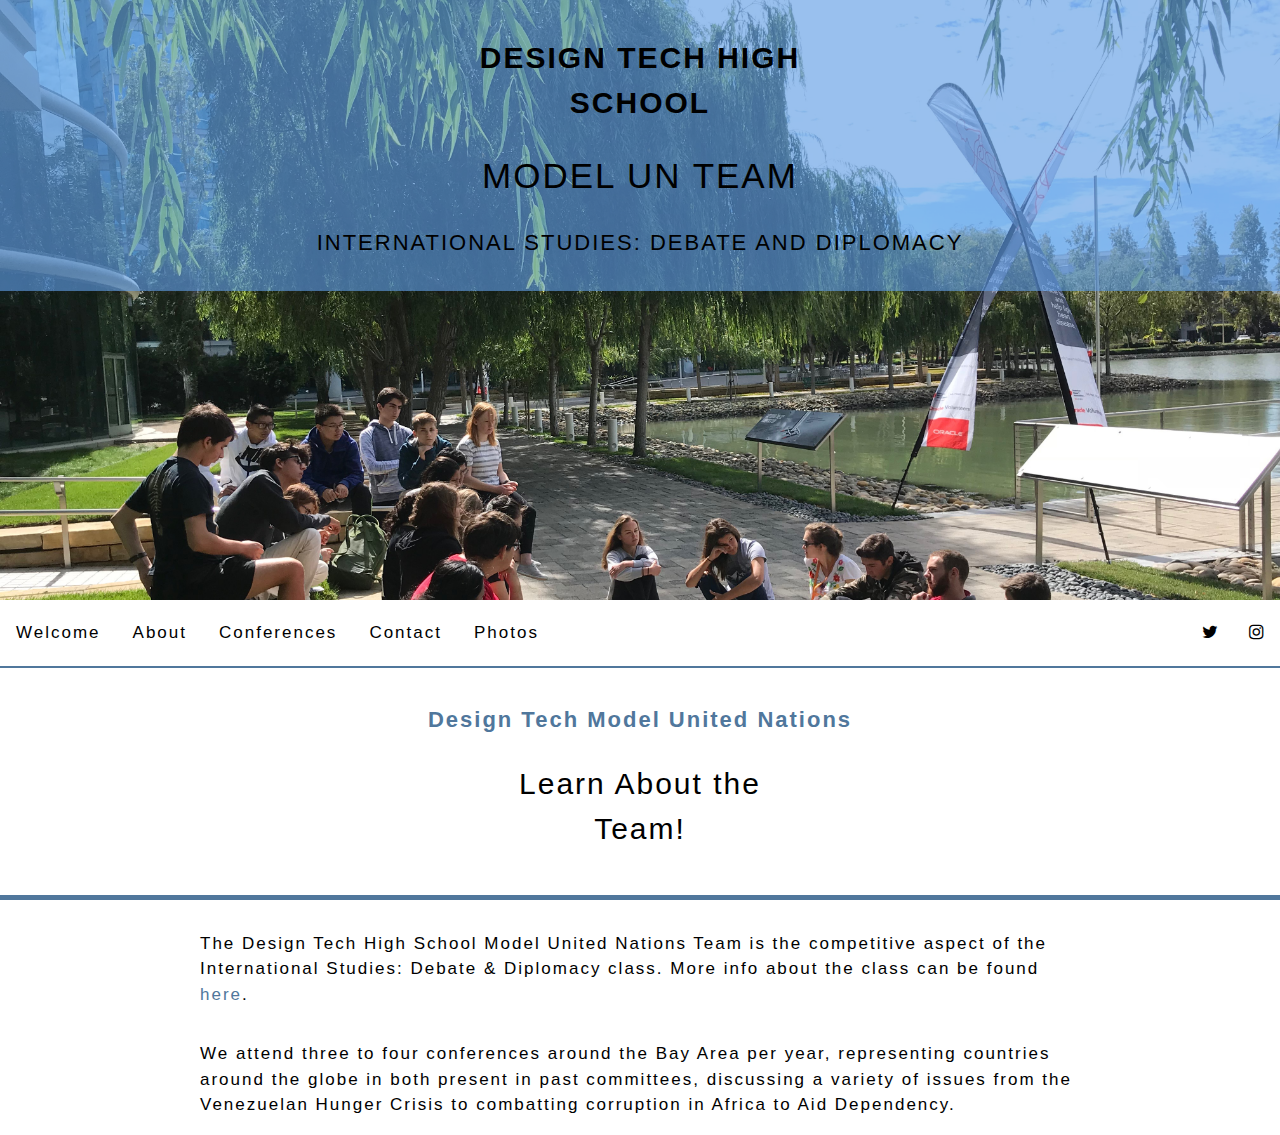
==== Pages/about.html @ bbc8ede1 "social links" ====
<!DOCTYPE html>
<html>

<head>
  <title>About</title>
  <meta charset="UTF-8">
  <meta name="viewport" content="width=device-width, initial-scale=1">
  <meta name="viewport" content="width=device-width, initial-scale=1">
  <link rel="stylesheet" type="text/css" href="../styles/main.css">
  <link rel="stylesheet" type="text/css" href="../styles/override.css">

  <link rel="stylesheet" href="https://cdnjs.cloudflare.com/ajax/libs/font-awesome/4.7.0/css/font-awesome.min.css">

</head>


<body>
  <div class="flex-container">


    <div class="parallax-about">
      <div id="top-about">
        <h2><strong>Design Tech High School</strong></h2>
        <h1>Model UN Team</h1>
        <h3>International Studies: Debate and Diplomacy</h3>
      </div>
    </div>

    <div id="navWrapper">
      <nav role="navigation">
        <ul>
          <li><a href="../index.html">Welcome</a>
          <li><a href="about.html">About</a>
            <ul class="dropdown" aria-haspopup="true" aria-label="submenu">
              <li><a href="about/isdnd.html">IS: D&D</a></li>
              <li><a href="about/leadership.html">Leadership</a></li>
              <!-- <li><a href="about/alumni.html">Alumni</a></li> -->
            </ul>
          </li>
          <li><a href="conferences.html">Conferences</a></li>
          <li><a href="contact.html">Contact</a></li>
          <li><a href="photos.html">Photos</a></li>
          <li style="float:right"><a href=www.instagram.com/d.techmun/ target="_blank" class="fa fa-instagram"></a></li>
          <li style="float:right"><a href=https://twitter.com/dthsmun target="_blank" class="fa fa-twitter"></a></li>

        </ul>
      </nav>
    </div>

    <div id="line"></div>


    <div class="body">
      <h3 style="color: #50779c;"><strong>Design Tech Model United Nations</strong></h3>
      <h2>Learn About the Team!</h2>
    </div>
    <p>The Design Tech High School Model United Nations Team is the competitive aspect of the International Studies:
      Debate & Diplomacy class. More info about the class can be found <a href="about/isdnd.html">here</a>. </p>
    <p>We attend three to four conferences around the Bay Area per year, representing countries around the globe in both
      present in past committees, discussing a variety of issues from the Venezuelan Hunger Crisis to combatting
      corruption in Africa to Aid Dependency.</p>
  </div>
</body>

<footer>
  <div class="footer">
</footer>



</html>
---- styles/main.css ----
@import url('https://fonts.googleapis.com/css?family=Staatliches|Thasadith:400,400i,700,700i');

.flex-container {
    display: flex;
    flex-direction: column;
}

.footer {
    position: fixed;
    left: 0;
    bottom: 0;
    width: 100%;
    background-color: #50779c;
    color: white;
    text-align: center;
    min-height:5px;
}


img {
width:60%;
height: auto;
}

.center {
    display: block;
    margin-left: auto;
    margin-right: auto;
    
  }

  .column {
    float: left;
    padding: 10px;
    text-align: center;

  }
  
.column.side {
    width: 47%;
    text-align: center;
  }

  .row:after {
    content: "";
    display: table;
    clear: both;
    text-align: center;
  }





/*-----PARALLAX-----*/
.parallax {
    /* The image used */
    background-image: url("../assets/images/SFMUN_Delegates.jpg");
  
    /* Set a specific height */
    min-height: 600px; 
  
    /* Create the parallax scrolling effect */
    background-attachment: fixed;
    background-position: center;
    background-repeat: no-repeat;
    background-size: cover;
}
  
.parallax-about {
    /* The image used */
    background-image: url("../assets/images/IMG_7448.JPG");
  
    /* Set a specific height */
    min-height: 600px; 
  
    /* Create the parallax scrolling effect */
    background-attachment: fixed;
    background-position: center;
    background-repeat: no-repeat;
    background-size: cover;
}

.parallax-conference {
    /* The image used */
    background-image: url("../assets/images/conference\ pic.jpeg");
  
    /* Set a specific height */
    min-height: 600px; 
  
    /* Create the parallax scrolling effect */
    background-attachment: fixed;
    background-position: center;
    background-repeat: no-repeat;
    background-size: cover;
}

.parallax-contact {
    /* The image used */
    background-image: url("../assets/images/IMG_2102.jpeg");
  
    /* Set a specific height */
    min-height: 600px; 
  
    /* Create the parallax scrolling effect */
    background-attachment: fixed;
    background-position: center;
    background-repeat: no-repeat;
    background-size: cover;
}

#line {
    height: 2px;
    background-color: #50779c;
}

/*-----TEXT PRESETS-----*/
body {
    margin: 0px;
    font-family: helvetica;
    letter-spacing: 2px;
}

p{
    font-size:17px;
    color:black;
    padding-left: 200px;
    padding-right: 200px;
    font-family: 'helvetica';
    font-weight: 100;
    text-align: left;
    line-height: 1.5;
}

h1 {
    font-size: 35px;
    color:black;
    padding-left: 400px;
    padding-right: 400px;
    font-family: 'helvetica';
    font-weight: 400;
    text-align: center;
    line-height: 1.5; 
}

h2 {
    font-size: 30px;
    color:black;
    padding-left: 400px;
    padding-right: 400px;
    font-family: 'helvetica';
    font-weight: 400;
    text-align: center;
    line-height: 1.5; 
}

h3 {
    font-size: 22px;
    color:black;
    padding-left: 200px;
    padding-right: 200px;
    font-family: 'helvetica';
    font-weight: 400;
    text-align: center;
    line-height: 1.5; 
}

h4 {
    font-size: 22px;
    color:black;
    padding-left: 200px;
    padding-right: 200px;
    font-family: 'helvetica';
    font-weight: 400;
    text-align: left;
    line-height: 1.5; 

}

h5 {
    font-size: 28px;
    color:black;
    padding-left: 200px;
    padding-right: 200px;
    font-family: 'helvetica';
    font-weight: 400;
    text-align: center;
    line-height: 1.5; 
}

h6 {
  font-size: 16px;
  color:black;
  padding-left: 200px;
  padding-right: 200px;
  font-family: 'helvetica';
  font-weight: 400;
  text-align: left;
  font-style: italic;
  margin-top: 0px;
}

h3 a {
  color: #50779c;
  text-decoration: none;

}

a {
  color: #50779c;
  text-decoration: none;
}

.body ul {
  font-size:17px;
  color:black;
  padding-left: 200px;
  padding-right: 200px;
  font-family: 'helvetica';
  font-weight: 100;
  text-align: left;
  line-height: 1.5;
}

#conference-list {
  list-style-type:none;
}



/*-----DIV IDs-----*/
.body{
    margin-top: 1%;
    margin-left: 7%;
    margin-right: 7%;  
    margin-bottom: 3%
}

#conferences {
    margin-top: 3%;
    margin-left: 7%;
    margin-right: 7%;  
    background-color: #d1d1d1;
    text-align: center;
    text-align: left;
}

#top {
    text-align: center;
    background-color: rgba(94, 156, 228, 0.637);
    align-items: center;
    padding:10px;
    text-transform: uppercase; 
}
  
#top-about {
    text-align: center;
    background-color: rgba(94, 156, 228, 0.637);
    align-items: center;
    padding:10px;
    text-transform: uppercase; 
}

/*-----SOCIAL LINKS-----*/
.fa {
    padding: 0px;
    width: 15px;
    text-align: center;
    text-decoration: none;
}

.fa-twitter {
    background: white; 
    color: black;
}

  .fa-instagram {
    background: white;
    color: black;

}

ul {
    text-align: center;
    line-height: 2;
}
    

/*-----NEW NAV BAR-----*/

a {
    text-decoration: none;
  }
  
  nav {
    font-size:17px;
    color:black;
    font-family: 'helvetica';
    font-weight: 100;
    text-align: left;
    line-height: 1.5;
    letter-spacing: 2px;
  }
  
  nav ul {
    background: #50779c;
      list-style: none;
      margin: 0;
      padding-left: 0;
    width: 100%;
  }
  
  nav li {
      color: black;
    background: white;
      display: block;
      float: left;
      padding: 1rem;
      position: relative;
      text-decoration: none;
    transition-duration: 0.5s;
  }
    
  nav li a {
    color:black;
  }
  
  nav li:hover,
  nav li:focus-within {
      background: #50779c;
      cursor: pointer;
  }
  
  nav li:focus-within a {
    outline: none;
  }
  
  nav ul li ul {
      background: #50779c;
      visibility: hidden;
    opacity: 0;
    min-width: 6rem;
      position: absolute;
    transition: all 0.5s ease;
    margin-top: 1rem;
      left: 0;
      right: 3rem;
    display: none;
  }
  
  nav ul li:hover > ul,
  nav ul li:focus-within > ul,
  nav ul li ul:hover,
  nav ul li ul:focus {
     visibility: visible;
     opacity: 1;
     display: block;
  }
  
  nav ul li ul li {
      clear: both;
    width: 100%;
  }
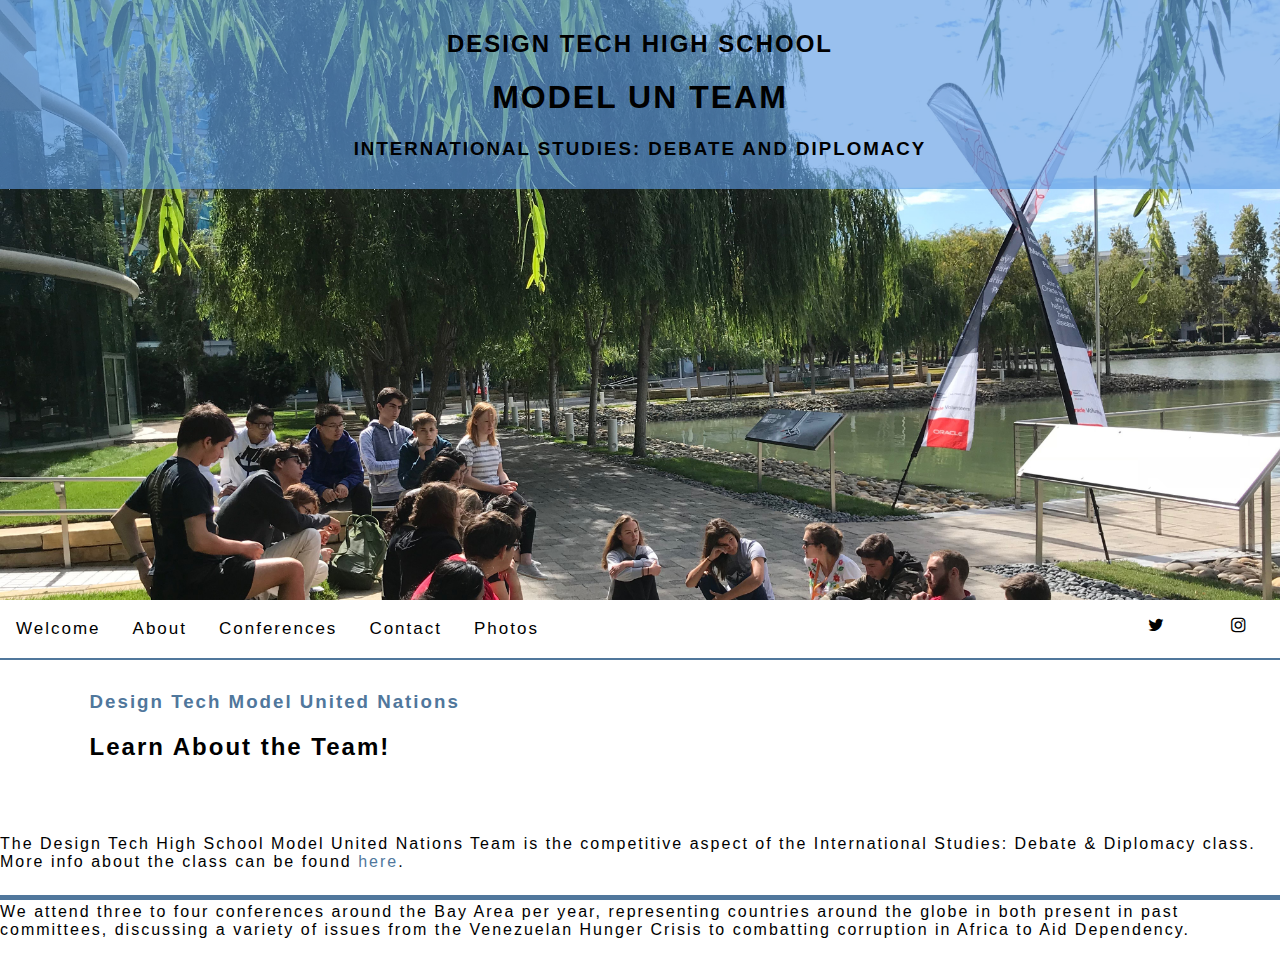
==== commit 5da6c767: "start" ====
--- a/Pages/about.html
+++ b/Pages/about.html
@@ -8,6 +8,7 @@
   <meta name="viewport" content="width=device-width, initial-scale=1">
   <link rel="stylesheet" type="text/css" href="../styles/main.css">
   <link rel="stylesheet" type="text/css" href="../styles/override.css">
+  <link rel="stylesheet" type="text/css" media="only screen and (max-device-width: 480px)" href="styles/mobile.css" />
 
   <link rel="stylesheet" href="https://cdnjs.cloudflare.com/ajax/libs/font-awesome/4.7.0/css/font-awesome.min.css">
 
--- a/styles/main.css
+++ b/styles/main.css
@@ -121,84 +121,8 @@
     letter-spacing: 2px;
 }
 
-p{
-    font-size:17px;
-    color:black;
-    padding-left: 200px;
-    padding-right: 200px;
-    font-family: 'helvetica';
-    font-weight: 100;
-    text-align: left;
-    line-height: 1.5;
-}
-
-h1 {
-    font-size: 35px;
-    color:black;
-    padding-left: 400px;
-    padding-right: 400px;
-    font-family: 'helvetica';
-    font-weight: 400;
-    text-align: center;
-    line-height: 1.5; 
-}
-
-h2 {
-    font-size: 30px;
-    color:black;
-    padding-left: 400px;
-    padding-right: 400px;
-    font-family: 'helvetica';
-    font-weight: 400;
-    text-align: center;
-    line-height: 1.5; 
-}
-
-h3 {
-    font-size: 22px;
-    color:black;
-    padding-left: 200px;
-    padding-right: 200px;
-    font-family: 'helvetica';
-    font-weight: 400;
-    text-align: center;
-    line-height: 1.5; 
-}
-
-h4 {
-    font-size: 22px;
-    color:black;
-    padding-left: 200px;
-    padding-right: 200px;
-    font-family: 'helvetica';
-    font-weight: 400;
-    text-align: left;
-    line-height: 1.5; 
-
-}
-
-h5 {
-    font-size: 28px;
-    color:black;
-    padding-left: 200px;
-    padding-right: 200px;
-    font-family: 'helvetica';
-    font-weight: 400;
-    text-align: center;
-    line-height: 1.5; 
-}
-
-h6 {
-  font-size: 16px;
-  color:black;
-  padding-left: 200px;
-  padding-right: 200px;
-  font-family: 'helvetica';
-  font-weight: 400;
-  text-align: left;
-  font-style: italic;
-  margin-top: 0px;
-}
+
+
 
 h3 a {
   color: #50779c;
@@ -263,22 +187,26 @@
 
 /*-----SOCIAL LINKS-----*/
 .fa {
-    padding: 0px;
-    width: 15px;
-    text-align: center;
-    text-decoration: none;
+  padding: 0px; 
+  font-size: 60px;
+  width: 50px;
+  text-align: center;
+  text-decoration: none;
+  float: right;
 }
 
 .fa-twitter {
-    background: white; 
+    /* background: white;  */
     color: black;
 }
 
-  .fa-instagram {
-    background: white;
-    color: black;
-
-}
+  /* .fa-instagram {
+    /* background: white; */
+    color: blue;
+
+} */
+
+
 
 ul {
     text-align: center;
@@ -315,11 +243,15 @@
     background: white;
       display: block;
       float: left;
-      padding: 1rem;
+      Padding: 1rem;
       position: relative;
       text-decoration: none;
     transition-duration: 0.5s;
   }
+
+  
+ 
+    
     
   nav li a {
     color:black;
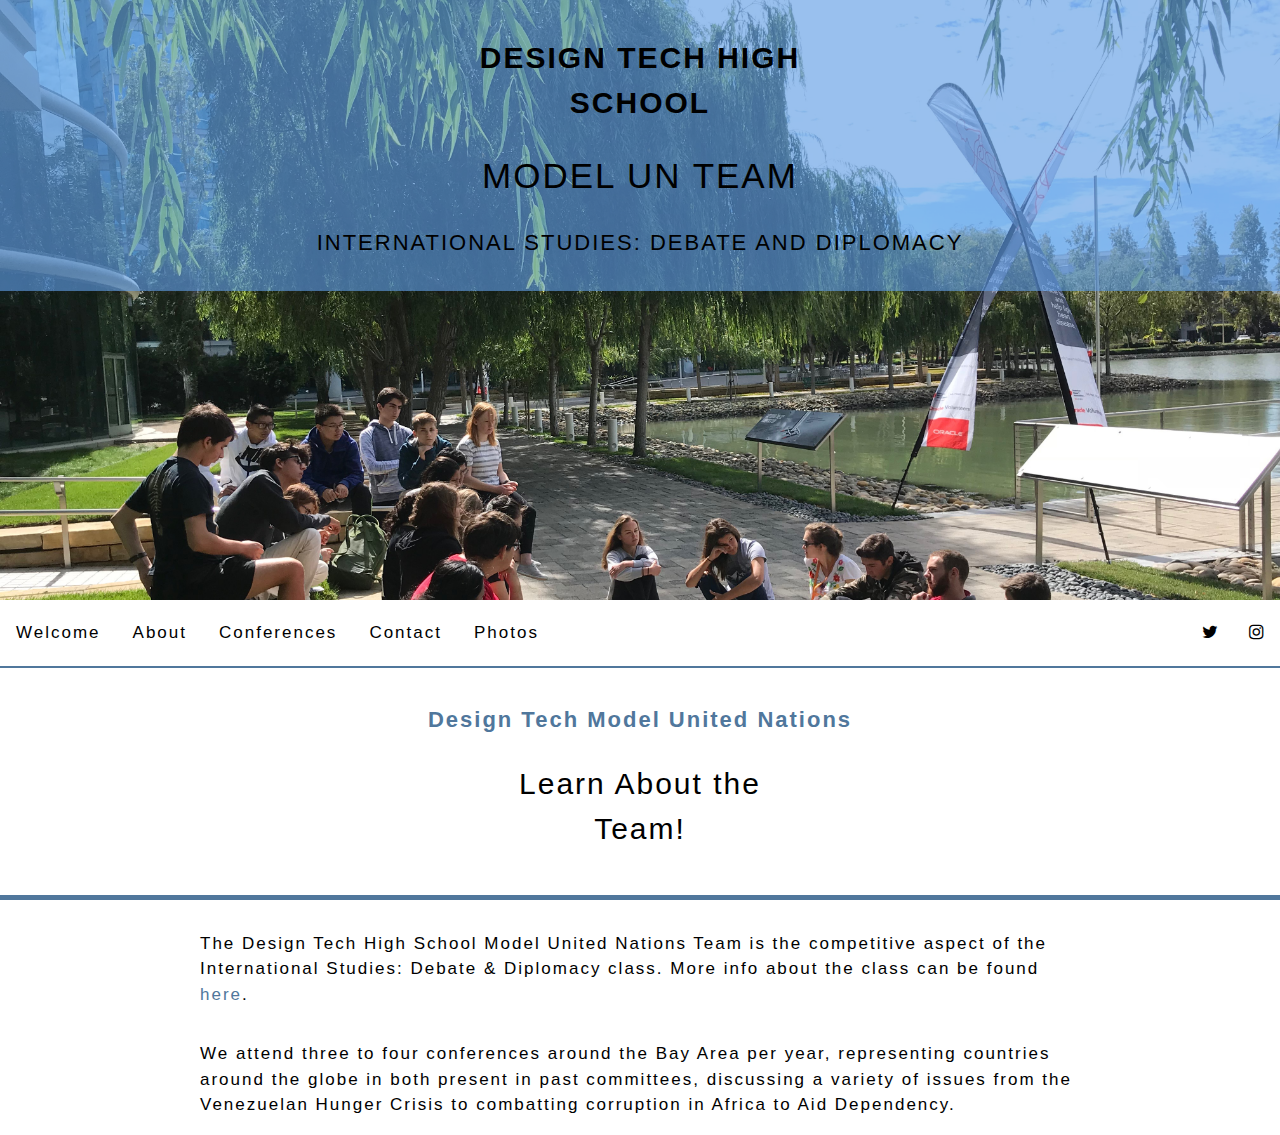
==== commit 12d37219: "commit" ====
--- a/Pages/about.html
+++ b/Pages/about.html
@@ -8,7 +8,7 @@
   <meta name="viewport" content="width=device-width, initial-scale=1">
   <link rel="stylesheet" type="text/css" href="../styles/main.css">
   <link rel="stylesheet" type="text/css" href="../styles/override.css">
-  <link rel="stylesheet" type="text/css" media="only screen and (max-device-width: 480px)" href="styles/mobile.css" />
+  <link rel="stylesheet" type="text/css" media="only screen and (max-device-width: 480px)" href="../styles/mobile.css" />
 
   <link rel="stylesheet" href="https://cdnjs.cloudflare.com/ajax/libs/font-awesome/4.7.0/css/font-awesome.min.css">
 
--- a/styles/main.css
+++ b/styles/main.css
@@ -121,8 +121,84 @@
     letter-spacing: 2px;
 }
 
-
-
+p{
+    font-size:17px;
+    color:black;
+    padding-left: 200px;
+    padding-right: 200px;
+    font-family: 'helvetica';
+    font-weight: 100;
+    text-align: left;
+    line-height: 1.5;
+}
+
+h1 {
+    font-size: 35px;
+    color:black;
+    padding-left: 400px;
+    padding-right: 400px;
+    font-family: 'helvetica';
+    font-weight: 400;
+    text-align: center;
+    line-height: 1.5; 
+}
+
+h2 {
+    font-size: 30px;
+    color:black;
+    padding-left: 400px;
+    padding-right: 400px;
+    font-family: 'helvetica';
+    font-weight: 400;
+    text-align: center;
+    line-height: 1.5; 
+}
+
+h3 {
+    font-size: 22px;
+    color:black;
+    padding-left: 200px;
+    padding-right: 200px;
+    font-family: 'helvetica';
+    font-weight: 400;
+    text-align: center;
+    line-height: 1.5; 
+}
+
+h4 {
+    font-size: 22px;
+    color:black;
+    padding-left: 200px;
+    padding-right: 200px;
+    font-family: 'helvetica';
+    font-weight: 400;
+    text-align: left;
+    line-height: 1.5; 
+
+}
+
+h5 {
+    font-size: 28px;
+    color:black;
+    padding-left: 200px;
+    padding-right: 200px;
+    font-family: 'helvetica';
+    font-weight: 400;
+    text-align: center;
+    line-height: 1.5; 
+}
+
+h6 {
+  font-size: 16px;
+  color:black;
+  padding-left: 200px;
+  padding-right: 200px;
+  font-family: 'helvetica';
+  font-weight: 400;
+  text-align: left;
+  font-style: italic;
+  margin-top: 0px;
+}
 
 h3 a {
   color: #50779c;
@@ -187,26 +263,22 @@
 
 /*-----SOCIAL LINKS-----*/
 .fa {
-  padding: 0px; 
-  font-size: 60px;
-  width: 50px;
-  text-align: center;
-  text-decoration: none;
-  float: right;
+    padding: 0px;
+    width: 15px;
+    text-align: center;
+    text-decoration: none;
 }
 
 .fa-twitter {
-    /* background: white;  */
+    background: white; 
     color: black;
 }
 
-  /* .fa-instagram {
-    /* background: white; */
-    color: blue;
-
-} */
-
-
+  .fa-instagram {
+    background: white;
+    color: black;
+
+}
 
 ul {
     text-align: center;
@@ -243,15 +315,11 @@
     background: white;
       display: block;
       float: left;
-      Padding: 1rem;
+      padding: 1rem;
       position: relative;
       text-decoration: none;
     transition-duration: 0.5s;
   }
-
-  
- 
-    
     
   nav li a {
     color:black;
--- a/styles/mobile.css
+++ b/styles/mobile.css
@@ -0,0 +1,94 @@
+h1 {
+    color: red;
+}
+
+.body{
+    margin-top: 1%;
+    margin-left: 2%;
+    margin-right: 2%;  
+    margin-bottom: 3%
+}
+
+
+p{
+    font-size:17px;
+    color:black;
+    padding-left: 10%;
+    padding-right: 10%;
+    font-family: 'helvetica';
+    font-weight: 100;
+    text-align: left;
+    line-height: 1.5;
+}
+
+h1 {
+    font-size: 35px;
+    color:black;
+    padding-left: 10%;
+    padding-right: 10%;
+    font-family: 'helvetica';
+    font-weight: 400;
+    text-align: center;
+    line-height: 1.5; 
+}
+
+h2 {
+    font-size: 30px;
+    color:black;
+    padding-left: 10%;
+    padding-right: 10%;
+    font-family: 'helvetica';
+    font-weight: 400;
+    text-align: center;
+    line-height: 1.5; 
+}
+
+h3 {
+    font-size: 22px;
+    color:black;
+    padding-left: 10%;
+    padding-right: 10%;
+    font-family: 'helvetica';
+    font-weight: 400;
+    text-align: center;
+    line-height: 1.5; 
+}
+
+h4 {
+    font-size: 20px;
+    color:black;
+    padding-left: 10%;
+    padding-right: 10%;
+    font-family: 'helvetica';
+    font-weight: 400;
+    text-align: left;
+    line-height: 1.5; 
+
+}
+
+h5 {
+    font-size: 28px;
+    color:black;
+    padding-left: 10%;
+    padding-right: 10%;
+    font-family: 'helvetica';
+    font-weight: 400;
+    text-align: center;
+    line-height: 1.5; 
+}
+
+h6 {
+  padding-left: 10%;
+  padding-right: 10%;
+}
+
+.body ul {
+    font-size:17px;
+    color:black;
+    padding-left: 10%;
+    padding-right: 10%;
+    font-family: 'helvetica';
+    font-weight: 100;
+    text-align: left;
+    line-height: 1.5;
+  }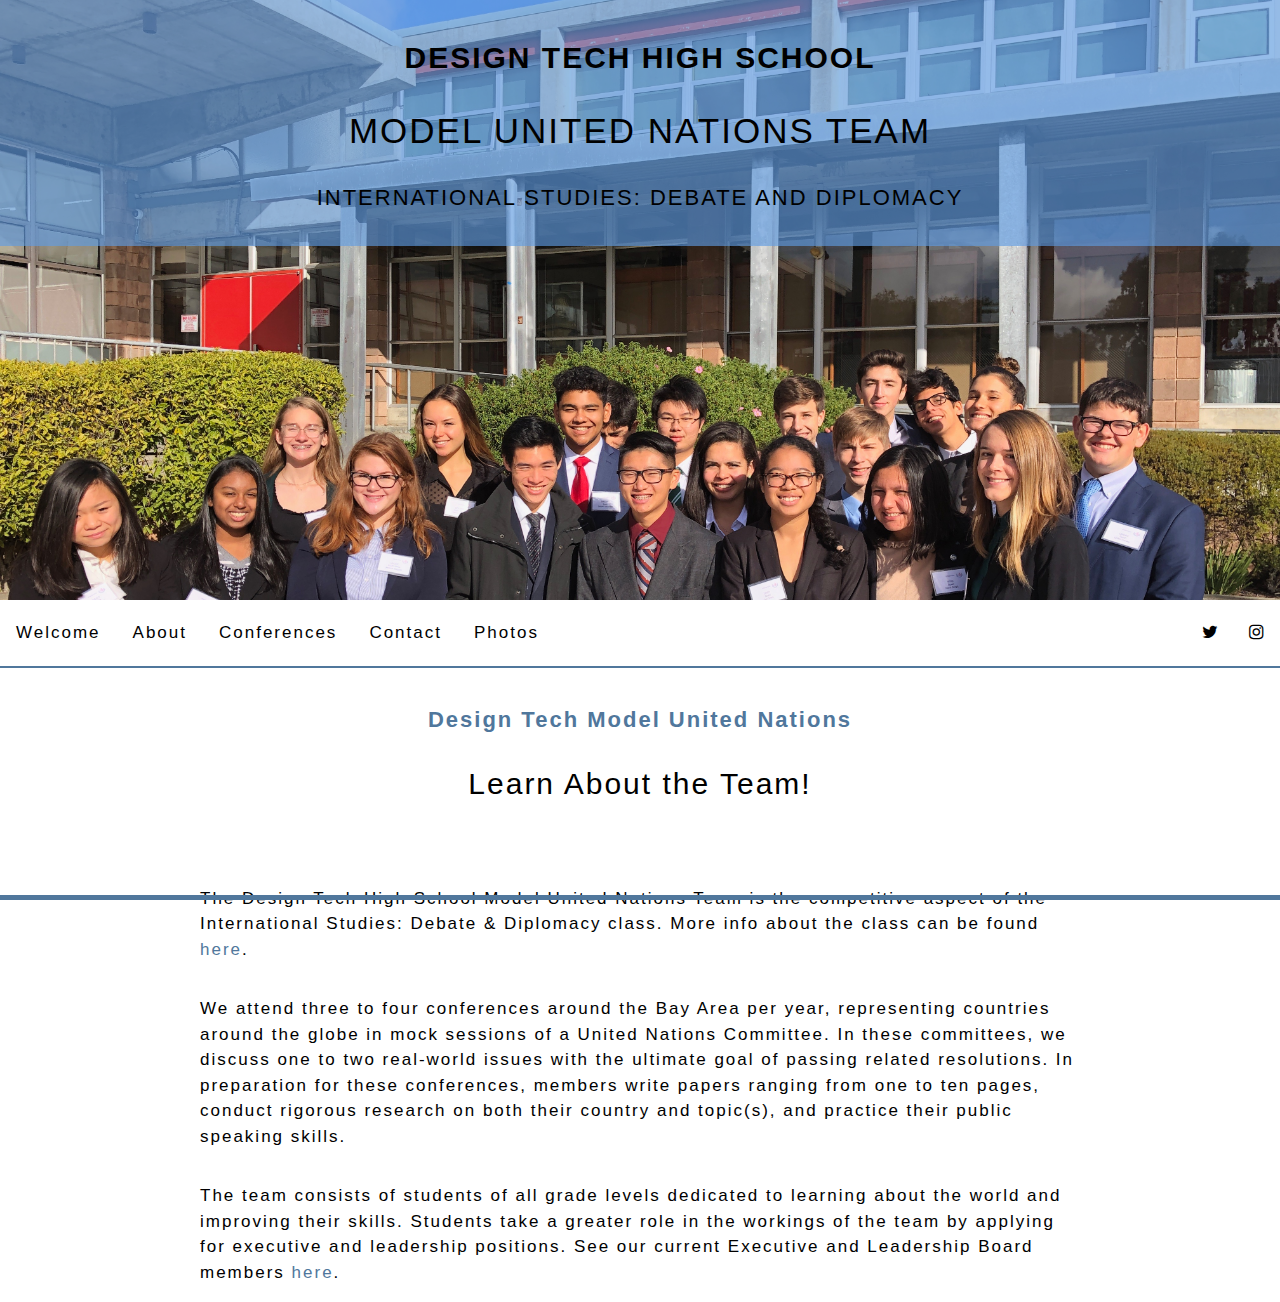
==== commit 48b28199: "edits" ====
--- a/Pages/about.html
+++ b/Pages/about.html
@@ -22,7 +22,7 @@
     <div class="parallax-about">
       <div id="top-about">
         <h2><strong>Design Tech High School</strong></h2>
-        <h1>Model UN Team</h1>
+        <h1>Model United Nations Team</h1>
         <h3>International Studies: Debate and Diplomacy</h3>
       </div>
     </div>
@@ -57,9 +57,14 @@
     </div>
     <p>The Design Tech High School Model United Nations Team is the competitive aspect of the International Studies:
       Debate & Diplomacy class. More info about the class can be found <a href="about/isdnd.html">here</a>. </p>
-    <p>We attend three to four conferences around the Bay Area per year, representing countries around the globe in both
-      present in past committees, discussing a variety of issues from the Venezuelan Hunger Crisis to combatting
-      corruption in Africa to Aid Dependency.</p>
+    <p>We attend three to four conferences around the Bay Area per year, representing countries around the globe in 
+      mock sessions of a United Nations Committee. In these committees, we discuss one to two real-world issues with 
+      the ultimate goal of passing related resolutions. In preparation for these conferences, members write papers 
+      ranging from one to ten pages, conduct rigorous research on both their country and topic(s), and practice their 
+      public speaking skills. </p>
+<p>The team consists of students of all grade levels dedicated to learning about the world and improving their skills. 
+  Students take a greater role in the workings of the team by applying for executive and leadership positions. See our current
+Executive and Leadership Board members <a href="about/leadership.html">here</a>. </p>
   </div>
 </body>
 
--- a/styles/main.css
+++ b/styles/main.css
@@ -55,7 +55,7 @@
 /*-----PARALLAX-----*/
 .parallax {
     /* The image used */
-    background-image: url("../assets/images/SFMUN_Delegates.jpg");
+    background-image: url("../assets/images/BMUN_Photo.JPG");
   
     /* Set a specific height */
     min-height: 600px; 
@@ -69,7 +69,7 @@
   
 .parallax-about {
     /* The image used */
-    background-image: url("../assets/images/IMG_7448.JPG");
+    background-image: url("../assets/images/SFMUN_Photo.jpg");
   
     /* Set a specific height */
     min-height: 600px; 
@@ -83,7 +83,7 @@
 
 .parallax-conference {
     /* The image used */
-    background-image: url("../assets/images/conference\ pic.jpeg");
+    background-image: url("../assets/images/Simulation_Photo.jpeg");
   
     /* Set a specific height */
     min-height: 600px; 
@@ -97,7 +97,7 @@
 
 .parallax-contact {
     /* The image used */
-    background-image: url("../assets/images/IMG_2102.jpeg");
+    background-image: url("../assets/images/BMUN_Photo_2.JPG");
   
     /* Set a specific height */
     min-height: 600px; 
@@ -109,6 +109,48 @@
     background-size: cover;
 }
 
+.parallax-photos {
+  /* The image used */
+  background-image: url("../assets/images/Oracle_Photo.JPG");
+
+  /* Set a specific height */
+  min-height: 600px; 
+
+  /* Create the parallax scrolling effect */
+  background-attachment: fixed;
+  background-position: center;
+  background-repeat: no-repeat;
+  background-size: cover;
+}
+
+.parallax-isdnd {
+  /* The image used */
+  background-image: url("../assets/images/SFMUN_Photo_2.JPG");
+
+  /* Set a specific height */
+  min-height: 600px; 
+
+  /* Create the parallax scrolling effect */
+  background-attachment: fixed;
+  background-position: center;
+  background-repeat: no-repeat;
+  background-size: cover;
+}
+
+.parallax-leadership {
+  /* The image used */
+  background-image: url("../assets/images/Oracle_Photo_2.JPEG");
+
+  /* Set a specific height */
+  min-height: 600px; 
+
+  /* Create the parallax scrolling effect */
+  background-attachment: fixed;
+  background-position: center;
+  background-repeat: no-repeat;
+  background-size: cover;
+}
+
 #line {
     height: 2px;
     background-color: #50779c;
@@ -135,8 +177,8 @@
 h1 {
     font-size: 35px;
     color:black;
-    padding-left: 400px;
-    padding-right: 400px;
+    padding-left: 20%;
+    padding-right: 20%;
     font-family: 'helvetica';
     font-weight: 400;
     text-align: center;
@@ -146,8 +188,8 @@
 h2 {
     font-size: 30px;
     color:black;
-    padding-left: 400px;
-    padding-right: 400px;
+    padding-left: 15%;
+    padding-right: 15%;
     font-family: 'helvetica';
     font-weight: 400;
     text-align: center;
@@ -157,8 +199,8 @@
 h3 {
     font-size: 22px;
     color:black;
-    padding-left: 200px;
-    padding-right: 200px;
+    padding-left: 10%;
+    padding-right: 10%;
     font-family: 'helvetica';
     font-weight: 400;
     text-align: center;
@@ -355,10 +397,12 @@
      visibility: visible;
      opacity: 1;
      display: block;
-  }
+     z-index: 1;  
+    }
   
   nav ul li ul li {
       clear: both;
     width: 100%;
   }
 
+
--- a/styles/mobile.css
+++ b/styles/mobile.css
@@ -91,4 +91,98 @@
     font-weight: 100;
     text-align: left;
     line-height: 1.5;
+  }
+
+  /* ___ */
+
+  nav ul, nav:active ul { 
+
+    display: none;
+    position: absolute;
+    padding: 20px;
+    background: #fff;
+    border: 5px solid #444;
+    right: 20px;
+    top: 60px;
+    width: 50%;
+    border-radius: 4px 0 4px 4px;
+
+}
+
+nav li {
+
+    text-align: center;
+    width: 100%;
+    padding: 10px 0;
+    margin: 0;
+
+}
+
+nav:hover ul {
+
+    display: block;
+
+}
+
+parallax {
+    /* The image used */
+    background-image: url("../assets/images/SFMUN_Delegates.jpg");
+  
+    /* Set a specific height */
+    min-height: 100px; 
+
+}
+  
+.parallax-about {
+    /* The image used */
+    background-image: url("../assets/images/IMG_7448.JPG");
+  
+    /* Set a specific height */
+    min-height: 100px; 
+
+}
+
+.parallax-conference {
+    /* The image used */
+    background-image: url("../assets/images/conference\ pic.jpeg");
+  
+    /* Set a specific height */
+    min-height: 100px
+}
+
+.parallax-contact {
+    /* The image used */
+    background-image: url("../assets/images/IMG_2102.jpeg");
+  
+    /* Set a specific height */
+    min-height: 100px;
+}
+
+
+.parallax-photos {
+    /* The image used */
+    background-image: url("../assets/images/Oracle_Photo.JPG");
+  
+    /* Set a specific height */
+    min-height: 100px; 
+
+  }
+  
+  .parallax-isdnd {
+    /* The image used */
+    background-image: url("../assets/images/SFMUN_Photo_2.JPG");
+  
+    /* Set a specific height */
+    min-height: 100px; 
+  
+
+  }
+  
+  .parallax-leadership {
+    /* The image used */
+    background-image: url("../assets/images/Oracle_Photo_2.JPEG");
+  
+    /* Set a specific height */
+    min-height: 100px; 
+
   }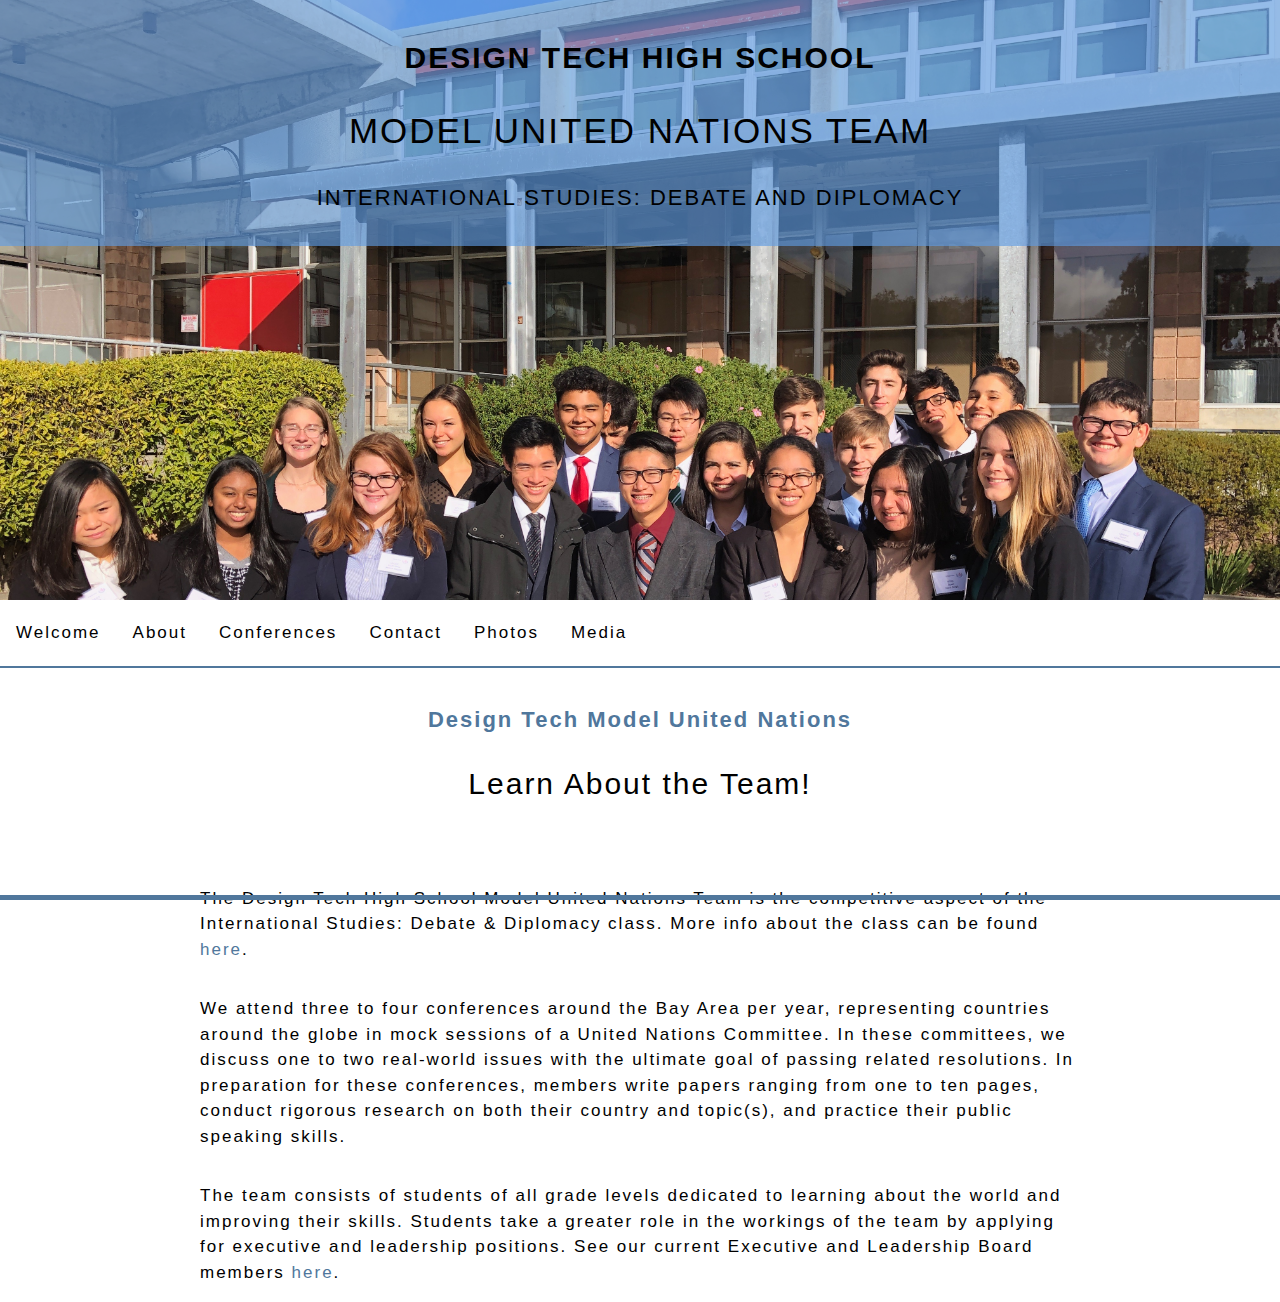
==== commit e06db4a9: "media page" ====
--- a/Pages/about.html
+++ b/Pages/about.html
@@ -41,8 +41,7 @@
           <li><a href="conferences.html">Conferences</a></li>
           <li><a href="contact.html">Contact</a></li>
           <li><a href="photos.html">Photos</a></li>
-          <li style="float:right"><a href=www.instagram.com/d.techmun/ target="_blank" class="fa fa-instagram"></a></li>
-          <li style="float:right"><a href=https://twitter.com/dthsmun target="_blank" class="fa fa-twitter"></a></li>
+          <li><a href="media.html">Media</a></li>
 
         </ul>
       </nav>
--- a/styles/main.css
+++ b/styles/main.css
@@ -26,12 +26,13 @@
     display: block;
     margin-left: auto;
     margin-right: auto;
-    
+    height: 20%;
+    width: 20%px;
   }
 
   .column {
     float: left;
-    padding: 10px;
+    padding: 2px;
     text-align: center;
 
   }
@@ -159,19 +160,19 @@
 /*-----TEXT PRESETS-----*/
 body {
     margin: 0px;
-    font-family: helvetica;
     letter-spacing: 2px;
-}
+    font-family: "Avenir Next", "Avenir", sans-serif;}
 
 p{
     font-size:17px;
     color:black;
     padding-left: 200px;
     padding-right: 200px;
-    font-family: 'helvetica';
-    font-weight: 100;
+    font-weight: 250;
     text-align: left;
     line-height: 1.5;
+    font-family: 'helvetica';
+
 }
 
 h1 {
@@ -179,7 +180,6 @@
     color:black;
     padding-left: 20%;
     padding-right: 20%;
-    font-family: 'helvetica';
     font-weight: 400;
     text-align: center;
     line-height: 1.5; 
@@ -190,7 +190,6 @@
     color:black;
     padding-left: 15%;
     padding-right: 15%;
-    font-family: 'helvetica';
     font-weight: 400;
     text-align: center;
     line-height: 1.5; 
@@ -201,7 +200,6 @@
     color:black;
     padding-left: 10%;
     padding-right: 10%;
-    font-family: 'helvetica';
     font-weight: 400;
     text-align: center;
     line-height: 1.5; 
@@ -212,7 +210,6 @@
     color:black;
     padding-left: 200px;
     padding-right: 200px;
-    font-family: 'helvetica';
     font-weight: 400;
     text-align: left;
     line-height: 1.5; 
@@ -224,7 +221,6 @@
     color:black;
     padding-left: 200px;
     padding-right: 200px;
-    font-family: 'helvetica';
     font-weight: 400;
     text-align: center;
     line-height: 1.5; 
@@ -235,12 +231,13 @@
   color:black;
   padding-left: 200px;
   padding-right: 200px;
-  font-family: 'helvetica';
   font-weight: 400;
   text-align: left;
   font-style: italic;
   margin-top: 0px;
 }
+
+
 
 h3 a {
   color: #50779c;
@@ -258,7 +255,6 @@
   color:black;
   padding-left: 200px;
   padding-right: 200px;
-  font-family: 'helvetica';
   font-weight: 100;
   text-align: left;
   line-height: 1.5;
@@ -325,6 +321,8 @@
 ul {
     text-align: center;
     line-height: 2;
+    font-family: 'helvetica';
+
 }
     
 
@@ -406,3 +404,119 @@
   }
 
 
+
+/*------------*/
+
+#team{
+  display:flex;
+  flex-wrap: wrap;
+  flex-grow:3;
+}
+.card {
+  width:70%;
+  /* min-width: 30%; */
+  height: 60%;
+  overflow: hidden;
+  position: relative;
+  margin:0 0.5% 18% 0%;
+  display:inline-block
+}
+.card:nth-of-type(3n){
+  margin-right:0;
+}
+.card img {
+  width: 100%;
+  min-height:100%;
+  transition:all 0.9s
+}
+/* .card:hover img {
+ transform:scale(1.2,1.2)
+} */
+.data {
+  position: absolute;
+  bottom: 5%;
+  background: #50779c;
+  text-align:center;
+  width: 90%;
+  height: 70px;
+  overflow: hidden;
+  left: 0;
+  right: 0;
+  margin: 0 auto;
+  padding: 10px, 5%;
+  box-sizing: border-box;
+  opacity: 0.8;
+  transition: all 0.4s
+}
+
+.card:hover .data {
+  width: 100%;
+  height: 100%;
+  bottom: 0;
+  opacity: 0.9;
+  padding:45px 10%;
+}
+
+.data h2 {
+  margin: 0 0 2px 0;
+  transition:color 0.4s;
+  text-align: center;
+  font-size: 2vw;
+  padding: 0px 0px;
+  color: white;
+}
+
+.data i {
+  color: white;
+  font-size: 1em;
+
+}
+  
+
+.data p {
+  opacity: 0;
+  text-align:center;
+    transition: all 0.2s;
+    padding: 0px 0px;
+    color: white;
+    font-size: 1em;
+
+
+}
+
+.card:hover .data p,.card:hover .data a {
+  opacity: 1
+}
+
+.data a:hover,.card:hover h2{
+  color:white;
+}
+
+.flexcontainer {
+  display: flex;
+  align-items: center;
+  justify-content: center;
+  flex-flow: column wrap;
+  align-content: center;
+
+}
+
+
+@media (max-width:799px){
+  .card {width:85%;}
+
+  .data h2 {
+    font-size: 22px;
+  }
+
+
+ .column.side {
+    width: 100%;
+    text-align: center;
+  }
+
+
+  .data p {
+    font-size: .9em;
+}
+}--- a/styles/override.css
+++ b/styles/override.css
@@ -0,0 +1 @@
+
--- a/styles/mobile.css
+++ b/styles/mobile.css
@@ -11,7 +11,7 @@
 
 
 p{
-    font-size:17px;
+    font-size:9px;
     color:black;
     padding-left: 10%;
     padding-right: 10%;
@@ -95,7 +95,7 @@
 
   /* ___ */
 
-  nav ul, nav:active ul { 
+  /* nav ul, nav:active ul { 
 
     display: none;
     position: absolute;
@@ -122,7 +122,7 @@
 
     display: block;
 
-}
+} */
 
 parallax {
     /* The image used */
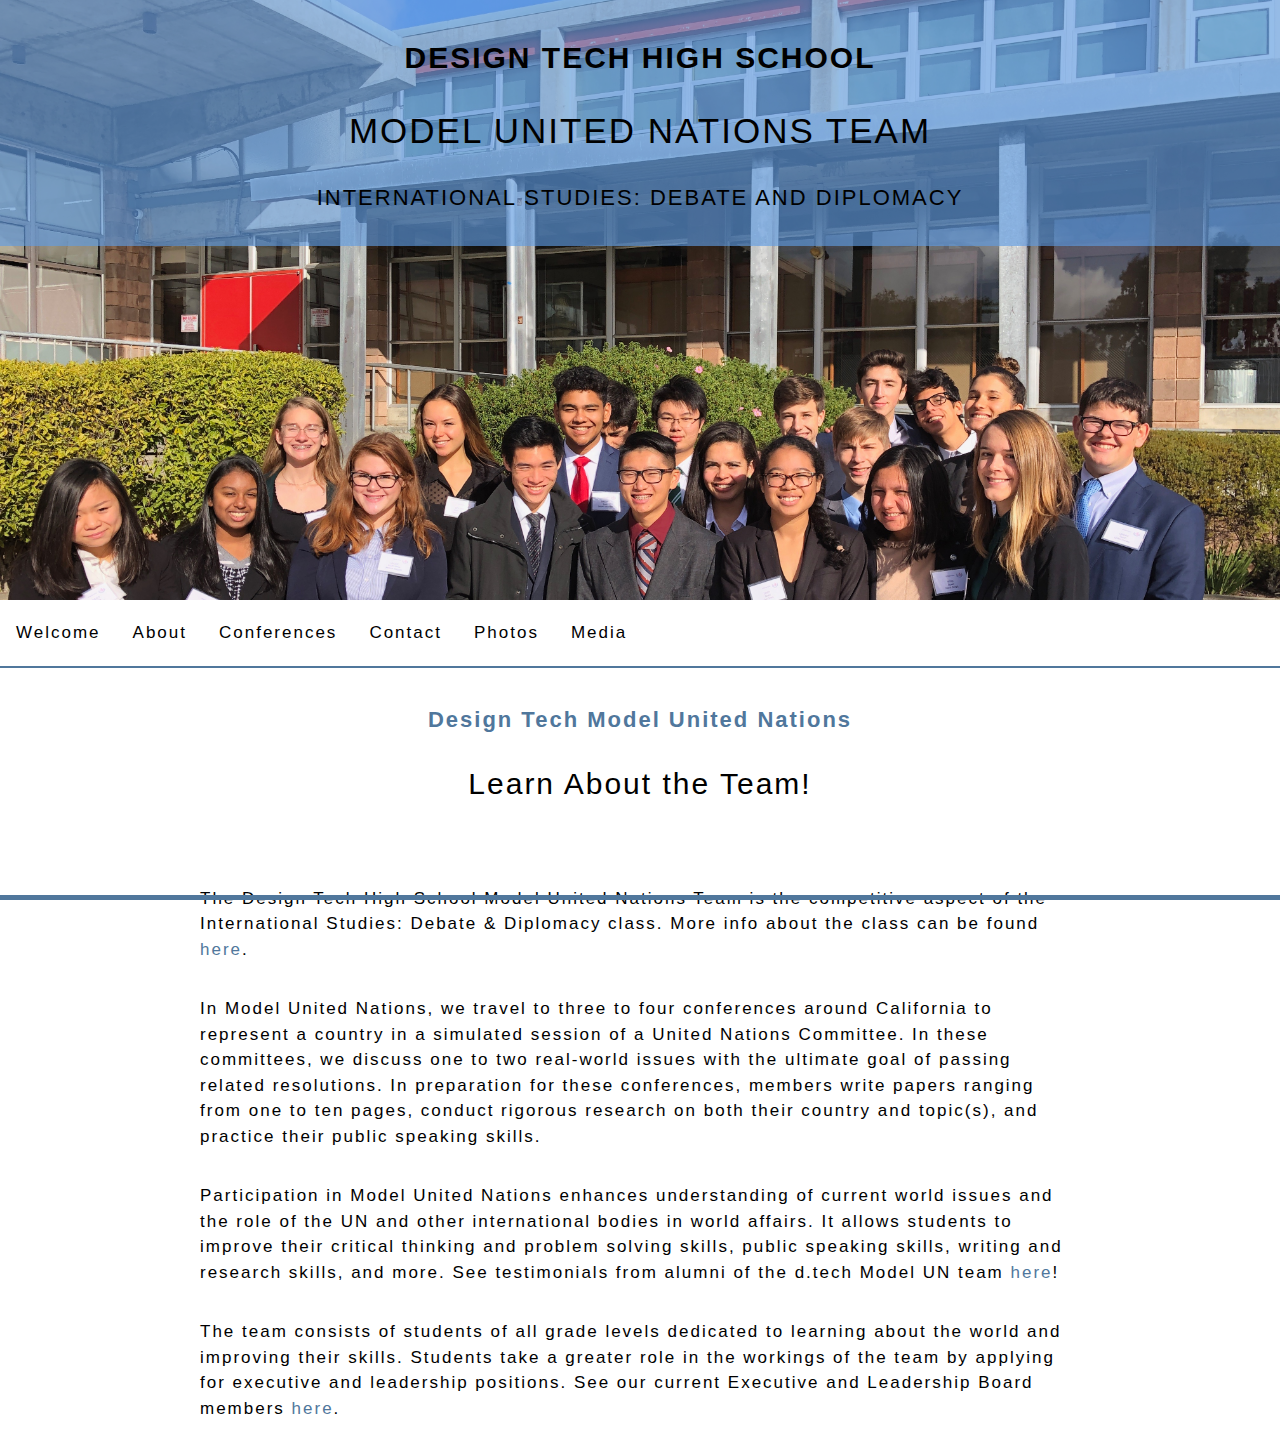
==== commit 16978aa0: "updated leadership page" ====
--- a/Pages/about.html
+++ b/Pages/about.html
@@ -56,11 +56,12 @@
     </div>
     <p>The Design Tech High School Model United Nations Team is the competitive aspect of the International Studies:
       Debate & Diplomacy class. More info about the class can be found <a href="about/isdnd.html">here</a>. </p>
-    <p>We attend three to four conferences around the Bay Area per year, representing countries around the globe in 
-      mock sessions of a United Nations Committee. In these committees, we discuss one to two real-world issues with 
+      <p>In Model United Nations, we travel to three to four conferences around California to represent a country in a simulated session of a United Nations Committee.
+    In these committees, we discuss one to two real-world issues with 
       the ultimate goal of passing related resolutions. In preparation for these conferences, members write papers 
       ranging from one to ten pages, conduct rigorous research on both their country and topic(s), and practice their 
       public speaking skills. </p>
+      <p>Participation in Model United Nations enhances understanding of current world issues and the role of the UN and other international bodies in world affairs. It allows students to improve their critical thinking and problem solving skills, public speaking skills, writing and research skills, and more. See testimonials from alumni of the d.tech Model UN team <a href="#">here</a>!</p>
 <p>The team consists of students of all grade levels dedicated to learning about the world and improving their skills. 
   Students take a greater role in the workings of the team by applying for executive and leadership positions. See our current
 Executive and Leadership Board members <a href="about/leadership.html">here</a>. </p>
--- a/styles/main.css
+++ b/styles/main.css
@@ -34,7 +34,6 @@
     float: left;
     padding: 2px;
     text-align: center;
-
   }
   
 .column.side {
@@ -42,6 +41,17 @@
     text-align: center;
   }
 
+  .column.middle {
+    margin-left: 26.5%;
+    margin-right: 26.5%;
+    width: 47%;
+    text-align: center;
+  }
+
+  .row {
+    margin-left: 5%;
+    margin-right: 5%;
+    }
   .row:after {
     content: "";
     display: table;
--- a/styles/mobile.css
+++ b/styles/mobile.css
@@ -185,4 +185,21 @@
     /* Set a specific height */
     min-height: 100px; 
 
+  }
+  .column {
+    float: left;
+    padding: 2px;
+    text-align: center;
+  }
+  
+.column.side {
+    width: 47%;
+    text-align: center;
+  }
+
+  .column.middle {
+    margin-left: 0%;
+    margin-right: 0%;
+    width: 47%;
+    text-align: center;
   }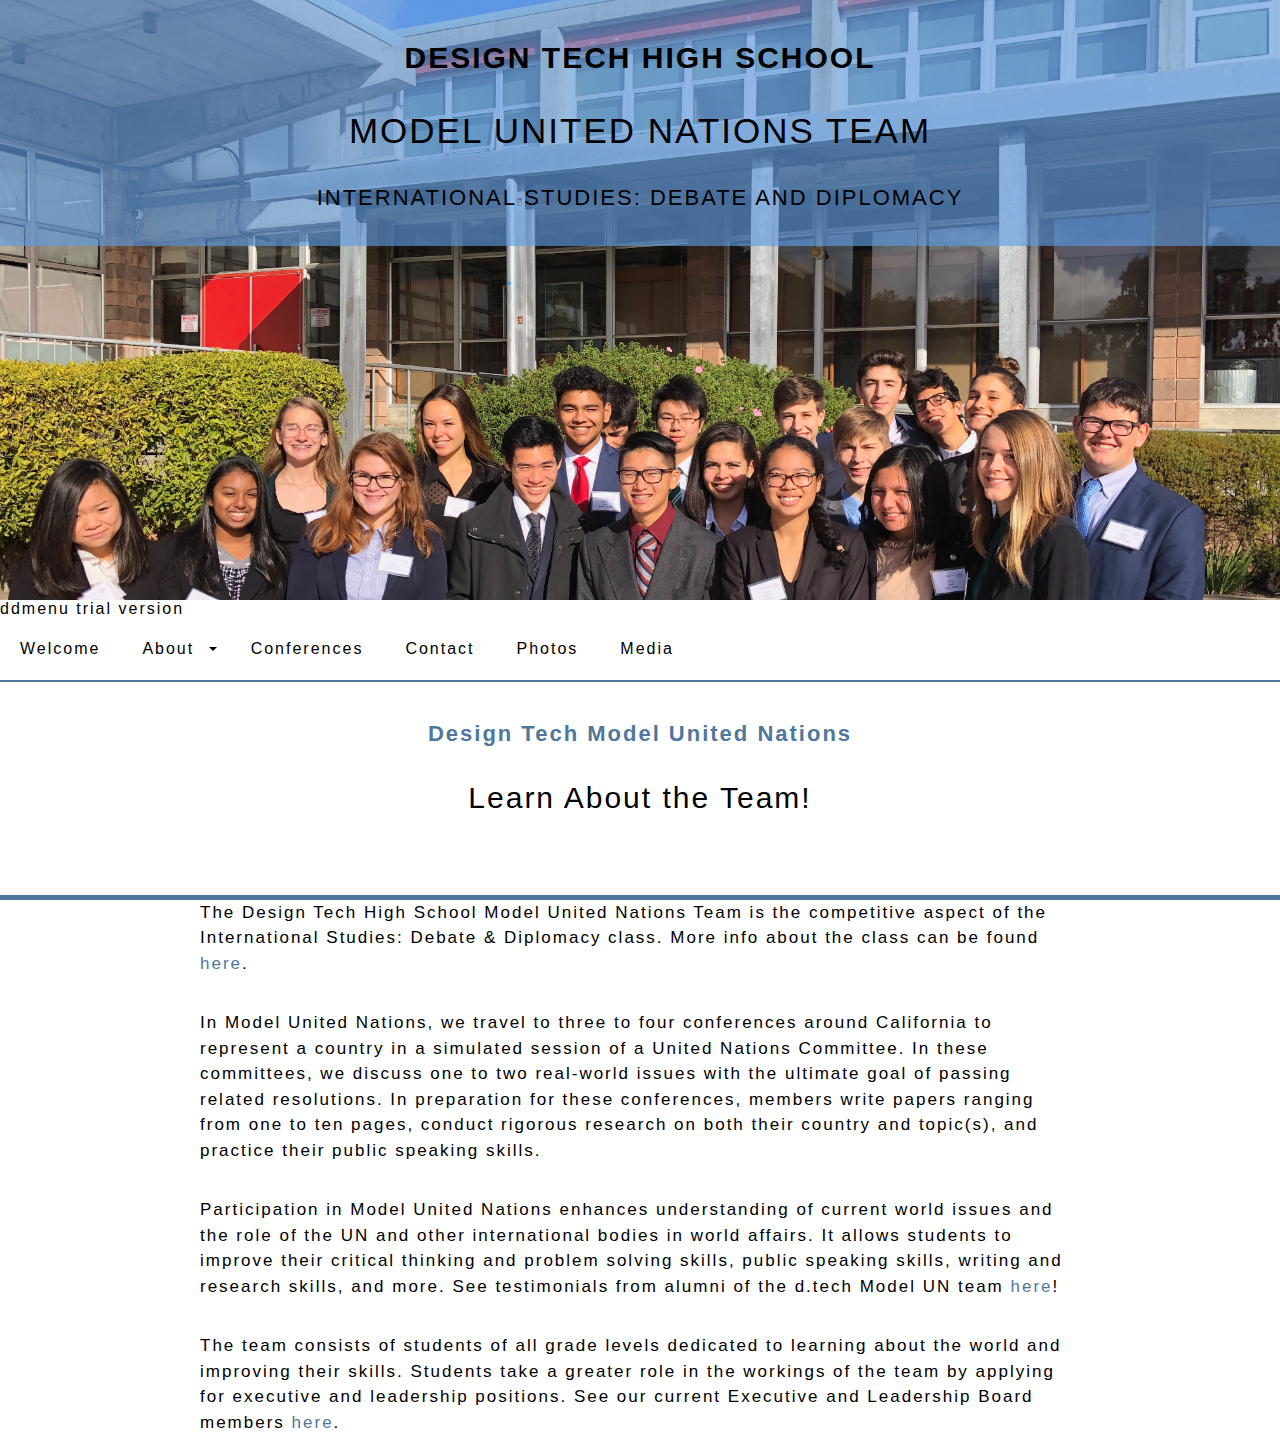
==== commit 86954e9b: "new nav bar" ====
--- a/Pages/about.html
+++ b/Pages/about.html
@@ -8,9 +8,10 @@
   <meta name="viewport" content="width=device-width, initial-scale=1">
   <link rel="stylesheet" type="text/css" href="../styles/main.css">
   <link rel="stylesheet" type="text/css" href="../styles/override.css">
-  <link rel="stylesheet" type="text/css" media="only screen and (max-device-width: 480px)" href="../styles/mobile.css" />
+  <link rel="stylesheet" type="text/css" href="../styles/mobile.css" >
+  <script src="../styles/nav.js" type="text/javascript"></script>  
 
-  <link rel="stylesheet" href="https://cdnjs.cloudflare.com/ajax/libs/font-awesome/4.7.0/css/font-awesome.min.css">
+
 
 </head>
 
@@ -27,27 +28,26 @@
       </div>
     </div>
 
-    <div id="navWrapper">
-      <nav role="navigation">
-        <ul>
-          <li><a href="../index.html">Welcome</a>
-          <li><a href="about.html">About</a>
-            <ul class="dropdown" aria-haspopup="true" aria-label="submenu">
-              <li><a href="about/isdnd.html">IS: D&D</a></li>
-              <li><a href="about/leadership.html">Leadership</a></li>
-              <!-- <li><a href="about/alumni.html">Alumni</a></li> -->
-            </ul>
+    <nav id="nav">
+      <div class="menu-icon"></div>
+      <ul>
+          <li class="no-sub"><a class="top-heading" href="../index.html">Welcome</a></li>
+          <li>
+              <a class="top-heading" href="about.html">About</a>
+              <i class="caret"></i>
+              <div class="dropdown">
+                      <ul class="column">
+                          <li><a href="about/isdnd.html">IS: D&D</a></li>
+                          <li><a href="about/leadership.html">Leadership</a></li>
+                      </ul>
+              </div>
           </li>
-          <li><a href="conferences.html">Conferences</a></li>
-          <li><a href="contact.html">Contact</a></li>
-          <li><a href="photos.html">Photos</a></li>
-          <li><a href="media.html">Media</a></li>
-
-        </ul>
-      </nav>
-    </div>
-
-    <div id="line"></div>
+          <li class="no-sub"><a class="top-heading" href="conferences.html">Conferences</a></li>
+          <li class="no-sub"><a class="top-heading" href="contact.html">Contact</a></li>
+          <li class="no-sub"><a class="top-heading" href="photos.html">Photos</a></li>
+          <li class="no-sub"><a class="top-heading" href="media.html">Media</a></li>
+      </ul>
+  </nav>
 
 
     <div class="body">
--- a/styles/main.css
+++ b/styles/main.css
@@ -168,6 +168,9 @@
 }
 
 /*-----TEXT PRESETS-----*/
+
+
+  
 body {
     margin: 0px;
     letter-spacing: 2px;
@@ -335,8 +338,215 @@
 
 }
     
-
 /*-----NEW NAV BAR-----*/
+
+#nav
+{
+    display:block;
+    font-family: "Helvetica Neue", Helvetica, Arial, sans-serif;
+    text-align:center; /*Specify the alignment of the whole UL if UL is not width:100%;*/
+    letter-spacing:normal;
+    margin: 0;
+    padding:0;
+    font-size: 16px;
+    letter-spacing: 2px;
+    font-family: "Avenir Next", "Avenir", sans-serif;
+    
+    
+}
+
+#nav ul
+{ 
+    margin:0 auto;
+    padding:0;
+    text-align:left; /* Alignment of each top-level menu items within the UL */
+    width:100%;
+    font-size:0;
+    background:#fff;
+    display:inline-block;
+    list-style:none;
+    position:relative;
+    z-index:999999990; 
+    max-width:1400px;
+border-bottom:2px solid #50779c;
+}
+
+#nav li
+{
+    margin:0;
+    padding:0;
+    display:inline-block;
+    *display:inline;
+    zoom:1; /*for IE6-7*/
+    position:relative;
+    color:black;
+    line-height:46px; /*This determines the height of the menu*/
+    vertical-align:middle;
+    transition:background-color 0.2s;
+    outline:none;
+	-moz-user-select:none;
+    -webkit-user-select: none;
+    -ms-user-select: none;
+    font-size: 16px;
+    letter-spacing: 2px;
+    font-family: "Avenir Next", "Avenir", sans-serif;
+}
+
+#nav .full-width {
+    position: static;
+}
+
+#nav .over
+{
+color:black;
+background-color:#ffffff;
+}
+
+#nav .over:hover {
+    background-color: #50779c;
+}
+
+#nav .top-heading
+{
+    margin:8px 20px;
+    color:inherit;
+    text-decoration:none;
+    display:inline-block; 
+    outline:0;
+    cursor:pointer;
+}
+
+/* links of top-heading */
+
+
+
+
+/* caret(arrow icon) */
+#nav .caret
+{
+    color:inherit;
+    left:-12px;
+    width: 0;
+    height: 0;
+    overflow:hidden;/*for IE6*/
+    vertical-align:middle;
+    margin-bottom:2px;
+    border-top: 4px solid;/*caret size is 4px now*/
+    border-right: 4px solid transparent;
+    border-left: 4px solid transparent;
+    display: inline-block;
+    position:relative;
+}  
+        
+/* sub-menu layout
+----------------------------*/
+
+#nav .dropdown
+{
+    width:auto;    
+    left:0px;
+    color:#000;
+    padding:0;margin:0;display:none;position:absolute;overflow:hidden;
+    top:100%;
+    border:1px solid rgba(255,255,255,0.35);
+border-top:none;
+border-radius:2px;
+background-color:white; 
+}
+
+#nav .full-width .dropdown {
+    width:100%;
+    padding:0;
+    margin:0;
+}
+
+
+#nav .over .dropdown
+{
+    display:block;
+}
+
+
+
+#nav ul ul
+{ 
+    margin:0;padding:0;text-align:left;width:auto;background:none;border:none;display:block;position:static;z-index:0;border-radius:0;
+}
+
+#nav ul ul li
+{
+    font-size:16px;
+    padding:6px 0; /*It determines the line height*/
+    color:inherit;
+    line-height:1;
+    display:block;
+    position:static;
+    background:none;
+    border:none;
+    transition:none;
+    border-top: 10px solid white;
+    border-bottom: 10px solid white;
+    border-left: 20px solid white;
+
+}
+
+#nav ul ul li:hover
+{
+    background-color: #50779c;
+    border-top: 10px solid #50779c;
+    border-bottom: 10px solid #50779c;
+    border-left: 20px solid #50779c;
+}
+
+
+  
+/* links in sub menu
+----------------------------*/
+
+#nav .dropdown a
+{
+    color:#000;
+    line-height:1;
+    text-decoration:none;
+    transition:color 0.4s;
+}
+
+#nav .dropdown a:hover, #nav .dropdown a:focus
+{
+    text-decoration:none;
+}
+
+
+/* blocks within the sub-menu
+-----------------------------*/
+#nav .column
+{
+    text-align:left;
+    vertical-align:top;/*or middle*/
+    display:inline-block;
+    white-space:normal;
+    width:auto;min-width:139px;
+
+}
+
+
+
+
+#navLink {display:none;}
+
+/*######## add additional styles for mobile-friendly responsive menu ########*/
+
+#nav .menu-icon   
+{
+    display:none; /* hide menu icon initially */
+}
+
+
+
+
+
+
+/*-----OLD NAV BAR-----
 
 a {
     text-decoration: none;
@@ -415,7 +625,7 @@
 
 
 
-/*------------*/
+------------*/
 
 #team{
   display:flex;
--- a/styles/mobile.css
+++ b/styles/mobile.css
@@ -1,6 +1,7 @@
-h1 {
-    color: red;
-}
+@media only screen and (max-width: 576px) 
+{
+
+
 
 .body{
     margin-top: 1%;
@@ -93,36 +94,7 @@
     line-height: 1.5;
   }
 
-  /* ___ */
-
-  /* nav ul, nav:active ul { 
-
-    display: none;
-    position: absolute;
-    padding: 20px;
-    background: #fff;
-    border: 5px solid #444;
-    right: 20px;
-    top: 60px;
-    width: 50%;
-    border-radius: 4px 0 4px 4px;
-
-}
-
-nav li {
-
-    text-align: center;
-    width: 100%;
-    padding: 10px 0;
-    margin: 0;
-
-}
-
-nav:hover ul {
-
-    display: block;
-
-} */
+  
 
 parallax {
     /* The image used */
@@ -202,4 +174,122 @@
     margin-right: 0%;
     width: 47%;
     text-align: center;
-  }+  }
+
+  /*---NAV MOBIILE---*/
+
+    #nav .column.mayHide {
+        display:none;
+    }
+
+    /*override the original settings*/
+    #nav ul {
+        width: 100%; 
+        display: none;
+        border-radius:0;
+         
+    }
+	
+    #nav li {
+        position:relative;
+        display:block;
+        font-size:20px;
+        text-align:left;
+        border-bottom: 1px solid #50779c;
+        border-radius:0;
+    }
+
+    #nav .full-width {
+        position: relative;
+    }
+    
+    #nav .dropdown {
+        position:relative;
+        border:none;
+        border-radius:0;
+        box-shadow:none;
+        background-color:#FFF;
+        text-align:center;
+        padding:0px;
+        margin:0px;
+        background-color:#FFF;
+        white-space:nowrap;
+        font-size:13px;
+    }
+
+    #nav .dd-inner {
+        
+    }
+    
+    #nav .offset300 {
+        left:0;
+    }
+
+    #nav .full-width .dropdown {
+        width: auto;
+    }
+        
+    #nav .dd-inner
+    {
+        margin:0;
+        background:none;
+        text-align:left;
+    }
+    
+    /*turn each column to list vertically instead of horizontally */
+    #nav .column {
+        width:auto;
+        padding:0;
+        border:none;
+        display:block;
+    }
+
+    /*move the arrow icon to right*/
+    #nav .caret {
+        position:absolute;
+        left:auto;
+        right:14px;
+        top:20px;
+        border-width:5px;
+    }
+
+
+    /* All the following are for the .menu-icon (pure CSS) */
+    #nav .menu-icon {
+        font-size:32px;/*icon size*/
+		display: block;
+        position: relative;
+		width: 40px;
+		height:36px;
+        text-align:center;
+		cursor: pointer;
+		-moz-user-select:none;		
+        -webkit-user-select: none;
+        background-color: #fff;
+
+        margin-bottom:6px;
+        /*align the icon to the right*/
+        margin-left: auto;
+        margin-right: 11px;
+    }
+
+    #nav .menu-icon::before {
+        content: "";
+        position: absolute;
+        top: 0.25em;
+        left: 4px;
+        width: 1em;
+        height: 0.125em;
+        border-top: 0.375em double #50779c;
+        border-bottom: 0.125em solid #50779c;
+        box-sizing: content-box;
+    }
+
+    #nav .menu-icon-active {
+        background-color: #50779c;
+    }
+
+    #nav .menu-icon-active::before {
+        border-color: #fff;
+    }
+}
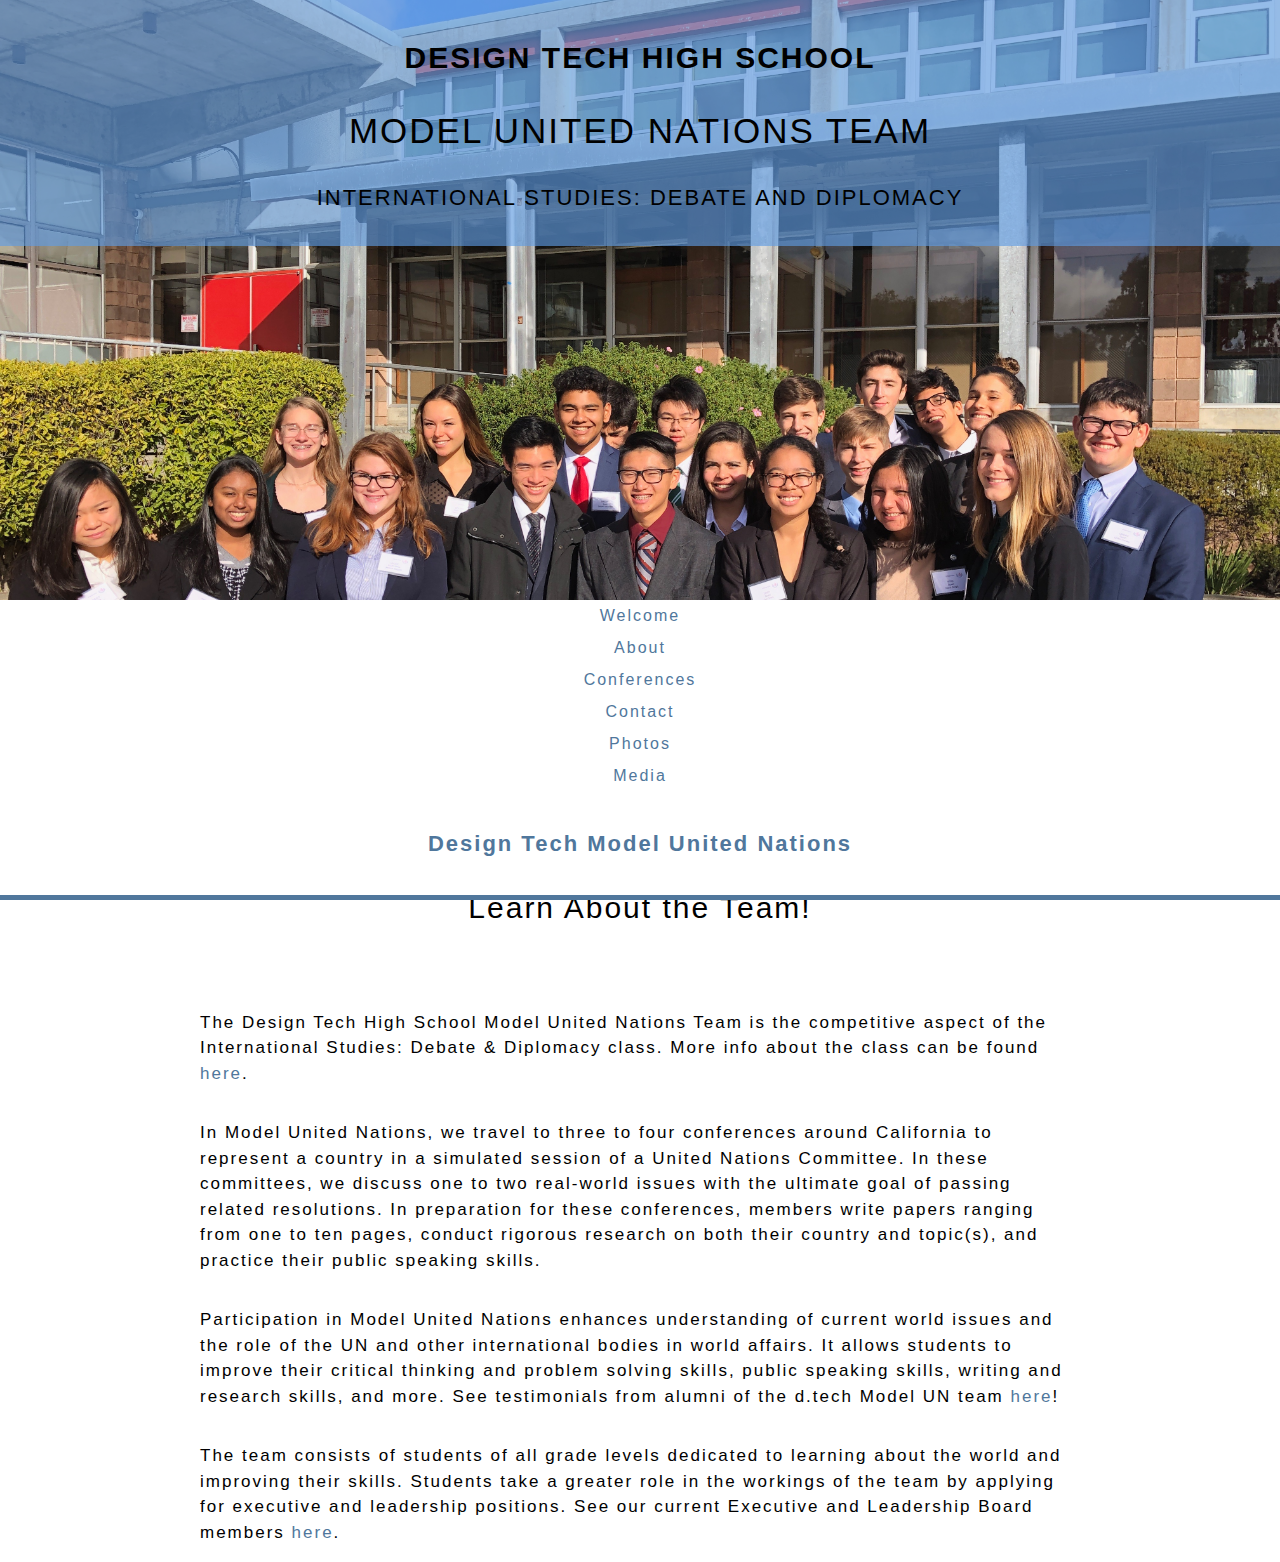
==== commit 27145f8c: "fixed nav bar" ====
--- a/Pages/about.html
+++ b/Pages/about.html
@@ -10,9 +10,7 @@
   <link rel="stylesheet" type="text/css" href="../styles/override.css">
   <link rel="stylesheet" type="text/css" href="../styles/mobile.css" >
   <script src="../styles/nav.js" type="text/javascript"></script>  
-
-
-
+  <script src='https://ajax.googleapis.com/ajax/libs/jquery/3.1.1/jquery.min.js'></script>
 </head>
 
 
--- a/styles/main.css
+++ b/styles/main.css
@@ -1,8 +1,19 @@
 @import url('https://fonts.googleapis.com/css?family=Staatliches|Thasadith:400,400i,700,700i');
 
+
+body {
+  font-family: "Avenir Next", "Avenir", sans-serif;
+  color:black;
+  letter-spacing: 2px;
+}
 .flex-container {
     display: flex;
     flex-direction: column;
+}
+
+* {
+  margin: 0px;
+  padding: 0px;
 }
 
 .footer {
@@ -16,7 +27,6 @@
     min-height:5px;
 }
 
-
 img {
 width:60%;
 height: auto;
@@ -28,40 +38,7 @@
     margin-right: auto;
     height: 20%;
     width: 20%px;
-  }
-
-  .column {
-    float: left;
-    padding: 2px;
-    text-align: center;
-  }
-  
-.column.side {
-    width: 47%;
-    text-align: center;
-  }
-
-  .column.middle {
-    margin-left: 26.5%;
-    margin-right: 26.5%;
-    width: 47%;
-    text-align: center;
-  }
-
-  .row {
-    margin-left: 5%;
-    margin-right: 5%;
-    }
-  .row:after {
-    content: "";
-    display: table;
-    clear: both;
-    text-align: center;
-  }
-
-
-
-
+}
 
 /*-----PARALLAX-----*/
 .parallax {
@@ -168,13 +145,6 @@
 }
 
 /*-----TEXT PRESETS-----*/
-
-
-  
-body {
-    margin: 0px;
-    letter-spacing: 2px;
-    font-family: "Avenir Next", "Avenir", sans-serif;}
 
 p{
     font-size:17px;
@@ -185,7 +155,8 @@
     text-align: left;
     line-height: 1.5;
     font-family: 'helvetica';
-
+    margin-top: 1em;
+    margin-bottom: 1em;
 }
 
 h1 {
@@ -196,6 +167,8 @@
     font-weight: 400;
     text-align: center;
     line-height: 1.5; 
+    margin-top: 0.67em;
+    margin-bottom: 0.67em;
 }
 
 h2 {
@@ -206,6 +179,8 @@
     font-weight: 400;
     text-align: center;
     line-height: 1.5; 
+    margin-top: 0.83em;
+    margin-bottom: 0.83em;
 }
 
 h3 {
@@ -216,6 +191,8 @@
     font-weight: 400;
     text-align: center;
     line-height: 1.5; 
+    margin-top: 1em;
+    margin-bottom: 1em;
 }
 
 h4 {
@@ -226,7 +203,8 @@
     font-weight: 400;
     text-align: left;
     line-height: 1.5; 
-
+    margin-top: 1.33em;
+    margin-bottom: 1.33em;
 }
 
 h5 {
@@ -237,6 +215,8 @@
     font-weight: 400;
     text-align: center;
     line-height: 1.5; 
+    margin-top: 1.67em;
+    margin-bottom: 1.67em;
 }
 
 h6 {
@@ -248,6 +228,8 @@
   text-align: left;
   font-style: italic;
   margin-top: 0px;
+  margin-top: 2.33em;
+  margin-bottom: 2.33em;
 }
 
 
@@ -340,292 +322,136 @@
     
 /*-----NEW NAV BAR-----*/
 
-#nav
-{
-    display:block;
-    font-family: "Helvetica Neue", Helvetica, Arial, sans-serif;
-    text-align:center; /*Specify the alignment of the whole UL if UL is not width:100%;*/
-    letter-spacing:normal;
-    margin: 0;
-    padding:0;
-    font-size: 16px;
-    letter-spacing: 2px;
-    font-family: "Avenir Next", "Avenir", sans-serif;
-    
-    
-}
-
-#nav ul
-{ 
-    margin:0 auto;
-    padding:0;
-    text-align:left; /* Alignment of each top-level menu items within the UL */
-    width:100%;
-    font-size:0;
-    background:#fff;
-    display:inline-block;
-    list-style:none;
-    position:relative;
-    z-index:999999990; 
-    max-width:1400px;
-border-bottom:2px solid #50779c;
-}
-
-#nav li
-{
-    margin:0;
-    padding:0;
-    display:inline-block;
-    *display:inline;
-    zoom:1; /*for IE6-7*/
-    position:relative;
-    color:black;
-    line-height:46px; /*This determines the height of the menu*/
-    vertical-align:middle;
-    transition:background-color 0.2s;
-    outline:none;
-	-moz-user-select:none;
-    -webkit-user-select: none;
-    -ms-user-select: none;
-    font-size: 16px;
-    letter-spacing: 2px;
-    font-family: "Avenir Next", "Avenir", sans-serif;
-}
-
-#nav .full-width {
-    position: static;
-}
-
-#nav .over
-{
-color:black;
-background-color:#ffffff;
-}
-
-#nav .over:hover {
-    background-color: #50779c;
-}
-
-#nav .top-heading
-{
-    margin:8px 20px;
-    color:inherit;
-    text-decoration:none;
-    display:inline-block; 
-    outline:0;
-    cursor:pointer;
-}
-
-/* links of top-heading */
-
-
-
-
-/* caret(arrow icon) */
-#nav .caret
-{
-    color:inherit;
-    left:-12px;
-    width: 0;
-    height: 0;
-    overflow:hidden;/*for IE6*/
-    vertical-align:middle;
-    margin-bottom:2px;
-    border-top: 4px solid;/*caret size is 4px now*/
-    border-right: 4px solid transparent;
-    border-left: 4px solid transparent;
-    display: inline-block;
-    position:relative;
-}  
-        
-/* sub-menu layout
-----------------------------*/
-
-#nav .dropdown
-{
-    width:auto;    
-    left:0px;
-    color:#000;
-    padding:0;margin:0;display:none;position:absolute;overflow:hidden;
-    top:100%;
-    border:1px solid rgba(255,255,255,0.35);
-border-top:none;
-border-radius:2px;
-background-color:white; 
-}
-
-#nav .full-width .dropdown {
-    width:100%;
-    padding:0;
-    margin:0;
-}
-
-
-#nav .over .dropdown
-{
-    display:block;
-}
-
-
-
-#nav ul ul
-{ 
-    margin:0;padding:0;text-align:left;width:auto;background:none;border:none;display:block;position:static;z-index:0;border-radius:0;
-}
-
-#nav ul ul li
-{
-    font-size:16px;
-    padding:6px 0; /*It determines the line height*/
-    color:inherit;
-    line-height:1;
-    display:block;
-    position:static;
-    background:none;
-    border:none;
-    transition:none;
-    border-top: 10px solid white;
-    border-bottom: 10px solid white;
-    border-left: 20px solid white;
-
-}
-
-#nav ul ul li:hover
-{
-    background-color: #50779c;
-    border-top: 10px solid #50779c;
-    border-bottom: 10px solid #50779c;
-    border-left: 20px solid #50779c;
-}
-
-
-  
-/* links in sub menu
-----------------------------*/
-
-#nav .dropdown a
-{
-    color:#000;
-    line-height:1;
-    text-decoration:none;
-    transition:color 0.4s;
-}
-
-#nav .dropdown a:hover, #nav .dropdown a:focus
-{
-    text-decoration:none;
-}
-
-
-/* blocks within the sub-menu
------------------------------*/
-#nav .column
-{
-    text-align:left;
-    vertical-align:top;/*or middle*/
-    display:inline-block;
-    white-space:normal;
-    width:auto;min-width:139px;
-
-}
-
-
-
-
-#navLink {display:none;}
-
-/*######## add additional styles for mobile-friendly responsive menu ########*/
-
-#nav .menu-icon   
-{
-    display:none; /* hide menu icon initially */
-}
-
-
-
-
-
-
-/*-----OLD NAV BAR-----
-
-a {
-    text-decoration: none;
+
+.main-menu {
+  display:block;
+  position:relative;
+  background:white;
+  border-bottom: 2px solid  #50779c;
+}
+.container-menu {
+  width:80%;
+  margin:0 auto;
+}
+.main-menu:before,.main-menu:after{
+  display: table;
+  line-height: 0;
+  content: "";
+}
+.core-menu {
+  text-align:center;
+  font:normal normal normal 1em/1 Roboto, sans-serif;
+  overflow:hidden;
+  
+}
+.core-menu li {
+  list-style:none;
+  display:inline-block;
+  cursor:pointer;
+  font-size: 16px;
+  letter-spacing: 2px;
+  font-family: "Avenir Next", "Avenir", sans-serif;
+  color: black;
+}
+.core-menu li a {
+  display:inline-block;
+  padding:1em;
+  color: black;
+letter-spacing: 2px;
+}
+.core-menu li a:hover {
+  background:#50779c;
+}
+li span.toggle {
+  padding-left:1em;
+}
+.toggle:before {
+  content:"\f107";
+  font:normal normal normal 16px/1 FontAwesome;
+}
+.dropdown {
+  position:absolute;
+  width:230px;
+  background:#d8d8d8;
+  text-align:left;
+  display:none;
+}
+.dropdown li {
+  display:block;
+  font-size: 16px;
+  letter-spacing: 2px;
+  font-family: "Avenir Next", "Avenir", sans-serif;
+  color: black;
   }
-  
-  nav {
-    font-size:17px;
-    color:black;
-    font-family: 'helvetica';
-    font-weight: 100;
-    text-align: left;
-    line-height: 1.5;
-    letter-spacing: 2px;
+.dropdown li a {
+  display:block;
+  color: black;
+}
+.dropdown2 {
+  position:absolute;
+  width:230px;
+  background:white;
+  text-align:left;
+  display:none;
+  right:-100%;
+  top:0;
+}
+.dropdown2 li {
+  display:block;
   }
-  
-  nav ul {
-    background: #50779c;
-      list-style: none;
-      margin: 0;
-      padding-left: 0;
-    width: 100%;
+.dropdown2 li a {
+  display:block;
+}
+li span.toggle2 {
+  position:absolute;
+  right:0;
+  margin-right:20px;
+}
+.toggle2:before {
+  content:"\f105";
+  font:normal normal normal 16px/1 FontAwesome;
+}
+.hamburger-menu {
+  padding:1em;
+  display:none;
+  font:normal normal normal 16px/1 Roboto;
+  text-transform:uppercase;
+}
+
+/*---END NAV BAR---*/
+
+/*----LEADERSHIP----*/
+
+.column {
+  float: left;
+  padding: 2px;
+  text-align: center;
+}
+
+.column.side {
+  width: 47%;
+  text-align: center;
+}
+
+.column.middle {
+  margin-left: 26.5%;
+  margin-right: 26.5%;
+  width: 47%;
+  text-align: center;
+}
+
+.row {
+  margin-left: 5%;
+  margin-right: 5%;
   }
-  
-  nav li {
-      color: black;
-    background: white;
-      display: block;
-      float: left;
-      padding: 1rem;
-      position: relative;
-      text-decoration: none;
-    transition-duration: 0.5s;
-  }
-    
-  nav li a {
-    color:black;
-  }
-  
-  nav li:hover,
-  nav li:focus-within {
-      background: #50779c;
-      cursor: pointer;
-  }
-  
-  nav li:focus-within a {
-    outline: none;
-  }
-  
-  nav ul li ul {
-      background: #50779c;
-      visibility: hidden;
-    opacity: 0;
-    min-width: 6rem;
-      position: absolute;
-    transition: all 0.5s ease;
-    margin-top: 1rem;
-      left: 0;
-      right: 3rem;
-    display: none;
-  }
-  
-  nav ul li:hover > ul,
-  nav ul li:focus-within > ul,
-  nav ul li ul:hover,
-  nav ul li ul:focus {
-     visibility: visible;
-     opacity: 1;
-     display: block;
-     z-index: 1;  
-    }
-  
-  nav ul li ul li {
-      clear: both;
-    width: 100%;
-  }
-
-
-
-------------*/
+.row:after {
+  content: "";
+  display: table;
+  clear: both;
+  text-align: center;
+}
+
+
 
 #team{
   display:flex;
--- a/styles/mobile.css
+++ b/styles/mobile.css
@@ -1,4 +1,4 @@
-@media only screen and (max-width: 576px) 
+@media only screen and (max-width: 720px) 
 {
 
 
@@ -178,118 +178,102 @@
 
   /*---NAV MOBIILE---*/
 
-    #nav .column.mayHide {
-        display:none;
-    }
-
-    /*override the original settings*/
-    #nav ul {
-        width: 100%; 
-        display: none;
-        border-radius:0;
-         
-    }
-	
-    #nav li {
-        position:relative;
-        display:block;
-        font-size:20px;
-        text-align:left;
-        border-bottom: 1px solid #50779c;
-        border-radius:0;
-    }
-
-    #nav .full-width {
-        position: relative;
+    .main-menu {
+      height:50px;
+    }
+    .container-menu {
+      width:100%;
+    }
+    .navigation {
+      float:left;
+      display:block;
+      width:100%;
+    }
+    .core-menu {
+      float:right;
+      width:100%;
+      background:white;
+      margin:auto;
+      display:none;
     }
     
-    #nav .dropdown {
-        position:relative;
-        border:none;
-        border-radius:0;
-        box-shadow:none;
-        background-color:#FFF;
-        text-align:center;
-        padding:0px;
-        margin:0px;
-        background-color:#FFF;
-        white-space:nowrap;
-        font-size:13px;
-    }
-
-    #nav .dd-inner {
-        
-    }
-    
-    #nav .offset300 {
-        left:0;
-    }
-
-    #nav .full-width .dropdown {
-        width: auto;
-    }
-        
-    #nav .dd-inner
-    {
-        margin:0;
-        background:none;
-        text-align:left;
-    }
-    
-    /*turn each column to list vertically instead of horizontally */
-    #nav .column {
-        width:auto;
-        padding:0;
-        border:none;
-        display:block;
-    }
-
-    /*move the arrow icon to right*/
-    #nav .caret {
-        position:absolute;
-        left:auto;
-        right:14px;
-        top:20px;
-        border-width:5px;
-    }
-
-
-    /* All the following are for the .menu-icon (pure CSS) */
-    #nav .menu-icon {
-        font-size:32px;/*icon size*/
-		display: block;
-        position: relative;
-		width: 40px;
-		height:36px;
-        text-align:center;
-		cursor: pointer;
-		-moz-user-select:none;		
-        -webkit-user-select: none;
-        background-color: #fff;
-
-        margin-bottom:6px;
-        /*align the icon to the right*/
-        margin-left: auto;
-        margin-right: 11px;
-    }
-
-    #nav .menu-icon::before {
-        content: "";
-        position: absolute;
-        top: 0.25em;
-        left: 4px;
-        width: 1em;
-        height: 0.125em;
-        border-top: 0.375em double #50779c;
-        border-bottom: 0.125em solid #50779c;
-        box-sizing: content-box;
-    }
-
-    #nav .menu-icon-active {
-        background-color: #50779c;
-    }
-
-    #nav .menu-icon-active::before {
-        border-color: #fff;
-    }
-}
+    .core-menu li {
+      width:100%;
+      display:block;
+    }
+    .core-menu li a{
+      display:block;
+      margin:auto;
+    }
+    .hamburger-menu {
+      display:block;
+      text-align:center;
+      padding-right:60px;
+      float:none;
+      width:100%;
+    }
+    .burger-1, .burger-2, .burger-3 {
+    display:block;
+    position:absolute;
+    width:20px;
+    height:3px;
+    border-radius:30px;
+    right:0;
+    margin-right:25px;
+    background:black;
+      -webkit-transition:.2s ease;
+      -ms-transition:.2s ease;
+      -moz-transition:.2s ease;
+      -o-transition:.2s ease;
+    transition:.2s ease; 
+    }
+    .burger-1 {
+    top:15px;
+    }
+    .burger-2 {
+    top:23px;
+    }
+    .burger-3 {
+    top:31px;
+    }
+    .burger-1.open, .burger-2.open, .burger-3.open {
+    -webkit-transition:.2s ease;
+    -ms-transition:.2s ease;
+    -moz-transition:.2s ease;
+    -o-transition:.2s ease;
+      transition:.2s ease;
+      transform-origin:50% 50%;
+    }
+    .burger-1.open {
+      top:25px;
+      width:23px;
+      transform:rotate(45deg);
+      -webkit-transform:rotate(45deg); 
+      -ms-transform:rotate(45deg); 
+      -moz-transform:rotate(45deg); 
+      -o-transform:rotate(45deg); 
+    }
+    .burger-2.open {
+      opacity:0;
+    }
+    .burger-3.open {
+      top:25px;
+      width:23px;
+      transform:rotate(-45deg);
+    }
+    .dropdown {
+      width:100%;
+      background:#d8d8d8;
+      text-align:center;
+      position:relative;
+    }
+    .dropdown2 {
+      right:0;
+      top:0;
+      width:100%;
+      position:relative;
+      padding:0 20px;
+    }
+
+   
+}
